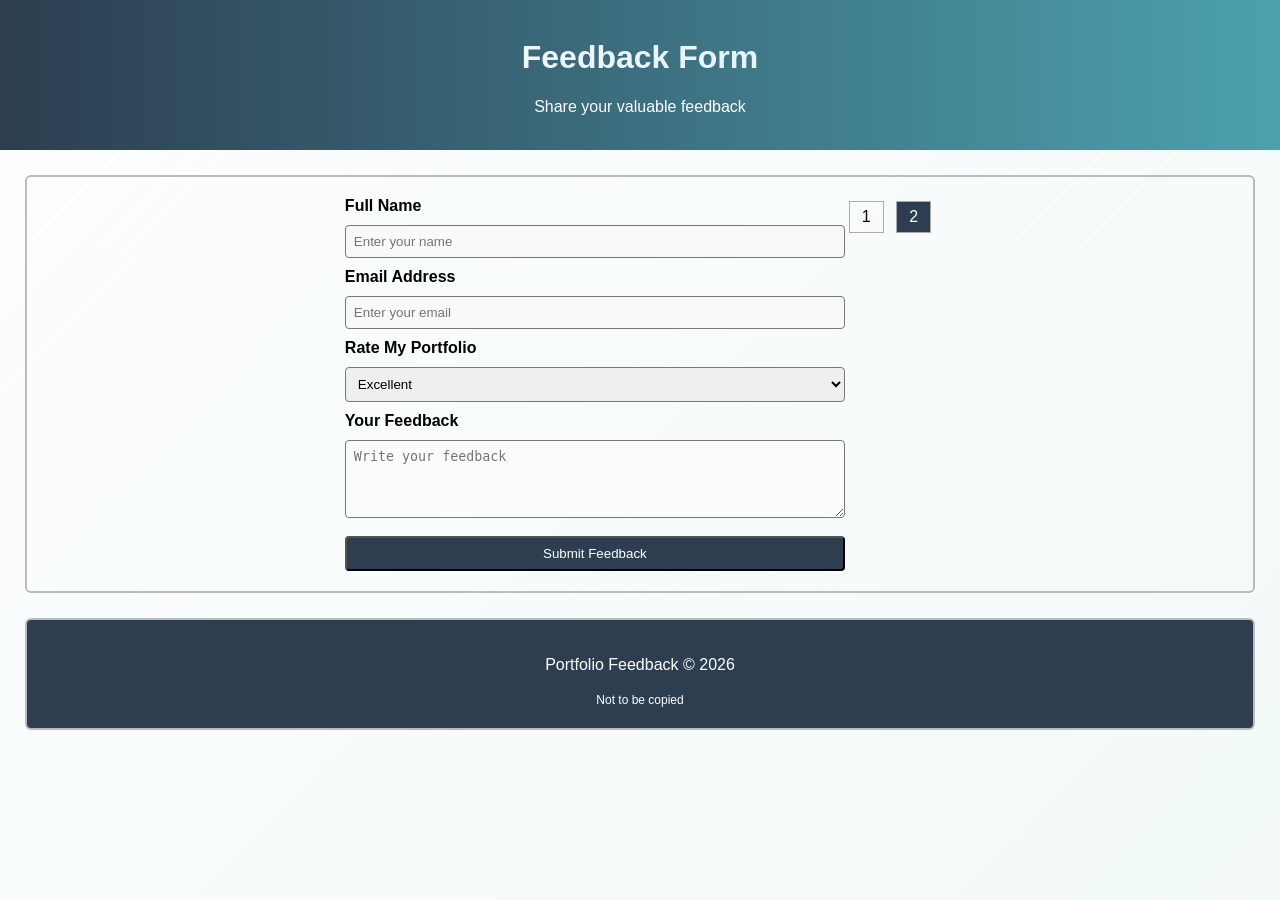
==== feedback.html @ 77aba7c2 "second commit" ====
<!DOCTYPE html>
<html>
<head>
    <meta name="viewport" content="width=device-width, initial-scale=1.0">
    <title>Feedback Form</title>
    <link rel="stylesheet" href="style.css">
</head>

<body>

<header>
    <h1>Feedback Form</h1>
    <p class="tagline">Share your valuable feedback</p>
</header>

<section class="feedback-section">

    <form class="feedback-form">

        <label for="name">Full Name</label>
        <input type="text" id="name" name="name" placeholder="Enter your name" required>

        <label for="email">Email Address</label>
        <input type="email" id="email" name="email" placeholder="Enter your email" required>

        <label for="rating">Rate My Portfolio</label>
        <select id="rating" name="rating">
            <option>Excellent</option>
            <option>Very Good</option>
            <option>Good</option>
            <option>Average</option>
        </select>

        <label for="message">Your Feedback</label>
        <textarea id="message" rows="4" placeholder="Write your feedback"></textarea>

        <button type="submit" class="btn">Submit Feedback</button>

    </form>

    <!-- Pagination -->
    <div class="pagination">
        <a href="index.html">1</a>
        <a href="#" class="active">2</a>
    </div>

</section>

<footer>
    <p>Portfolio Feedback © 2026</p>
</footer>

</body>
</html>
---- style.css ----
:root {
    --main: #2c3e50;
    --accent: #34495e;
    --bg: #f4f1ee;
}

/* ELEMENT SELECTOR */
body {
    margin: 0;
    font-family: Verdana, sans-serif;
    background: linear-gradient(-45deg, #f4f1ee, #e8f6f3, #fdfefe);
    background-size: 400% 400%;
    animation: gradientMove 10s infinite;
}

/* HEADER */
header {
    background: linear-gradient(to right, #2c3e50, #4ca1af);
    color: white;
    text-align: center;
    padding: 18px;
    animation: fadeIn 1.2s ease-in;
}

header h1 {
    background: linear-gradient(90deg, #ffffff, #d6eaf8);
    -webkit-background-clip: text;
    -webkit-text-fill-color: transparent;
}

/* NAVIGATION */
.menu {
    list-style: none;
    padding: 0;
}

.menu li {
    display: inline-block;
    margin: 8px;
    padding: 6px 10px;
}

.menu a {
    color: white;
    text-decoration: none;
    font-weight: bold;
    transition: 0.3s;
}

.menu a:hover {
    background: var(--accent);
    padding: 6px 10px;
    border-radius: 4px;
}

.menu a.active {
    border-bottom: 2px solid white;
}

/* GROUP SELECTOR */
section, footer {
    margin: 25px;
    padding: 20px;
    border: 2px solid #bbb;
    border-radius: 6px;
    animation: slideUp 0.8s ease;
}

/* IMAGE FLOAT */
.photo {
    float: left;
    width: 140px;
    border: 3px solid black;
    border-radius: 50%;
    margin: 10px 15px 10px 0;
}

.card img {
    width: 100%;
    transition: 0.3s;
}

.card:hover img {
    transform: scale(1.05);
}

/* CLEAR FLOAT */
.bio::after {
    content: "";
    display: block;
    clear: both;
}

/* SKILLS */
.skills li {
    background: radial-gradient(circle, #d6eaf8, #aed6f1);
    margin: 6px;
    padding: 8px;
}

/* PROJECT CARDS */
.card {
    padding: 15px;
    border-radius: 6px;
    transition: 0.3s;
    background: white;
    margin-bottom: 12px;
}

.card:hover {
    transform: scale(1.05) translateY(-3px);
    box-shadow: 0 6px 14px rgba(0,0,0,0.2);
}

.card {
    position: relative;
}

.overlay {
    position: absolute;
    top: 0;
    left: 0;
    width: 100%;
    height: 100%;
    background: rgba(0,0,0,0.6);
    color: white;
    display: flex;
    align-items: center;
    justify-content: center;
    opacity: 0;
    transition: 0.4s;
}

.card:hover .overlay {
    opacity: 1;
}

/* FORM BUTTON */
.btn {
    display: inline-block;
    padding: 8px 14px;
    background: var(--main);
    color: white;
    text-decoration: none;
    border-radius: 4px;
    margin-top: 8px;
}

.btn:hover {
    transform: scale(1.05);
}

/* PAGINATION */
.pagination a {
    display: inline-block;
    padding: 6px 12px;
    margin: 4px;
    border: 1px solid #aaa;
    text-decoration: none;
    color: black;
}

.pagination a.active {
    background: var(--main);
    color: white;
}

.pagination a:hover {
    background: #ddd;
}

/* PSEUDO CLASSES */
.skills li:first-child { font-weight: bold; }
.skills li:last-child { font-style: italic; }
.skills li:nth-child(3) { background: #aed6f1; }

/* FOOTER */
footer {
    background: var(--main);
    color: white;
    text-align: center;
}

/* RESPONSIVE */
@media (max-width: 768px) {
    .menu li { display: block; }
    .photo { float: none; display: block; margin: auto; }
}

@media (max-width: 480px) {
    .card { width: 100%; }
}

/* FLEXBOX FOR SKILLS & PROJECTS */
   
.skills {
    display: flex;
    flex-wrap: wrap;
    gap: 8px;
}

.card {
    display: block; 
}

#work {
    display: grid;
    grid-template-columns: repeat(auto-fit, minmax(250px, 1fr));
    gap: 14px;
}

/* OVERFLOW PROPERTY (portfolio use) */
.bio {
    max-height: 120px;
    overflow: auto;   
}

/* CHILD SELECTOR */
#abilities > h2 {
    text-decoration: underline;
}

/* ADJACENT SIBLING SELECTOR */
h3 + p {
    color: #333;
}

/* GENERAL SIBLING SELECTOR */
h2 ~ p {
    line-height: 1.5;
}

/* ATTRIBUTE SELECTORS (FORM) */
input[type="text"],
input[type="email"] {
    border: 1px solid #555;
}

/* FORM FOCUS EFFECT */
input:focus, textarea:focus {
    outline: none;
    border: 2px solid var(--main);
}

/* PSEUDO ELEMENTS */
h2::before {
    content: "• ";
    color: var(--main);
}

.bio::first-letter {
    font-size: 22px;
    font-weight: bold;
}

.bio::first-line {
    font-style: italic;
}

footer::after {
    content: "Not to be copied";
    font-size: 12px;
}

/* FEEDBACK PAGE STYLING */

.feedback-section {
    display: flex;              
    justify-content: center;
}

.feedback-form {
    width: 100%;
    max-width: 500px;
    display: flex;
    flex-direction: column;
    gap: 10px;
}

/* CHILD SELECTOR */
.feedback-form > label {
    font-weight: bold;
}

/* ATTRIBUTE SELECTORS */
input[type="text"],
input[type="email"],
select,
textarea {
    padding: 8px;
    border-radius: 4px;
    border: 1px solid #777;
}

/* FOCUS PSEUDO CLASS */
input:focus,
textarea:focus,
select:focus {
    outline: none;
    border: 2px solid var(--main);
}

/* ADJACENT SIBLING */
label + input {
    background: #f9f9f9;
}

/* GENERAL SIBLING */
input ~ textarea {
    background: #fcfcfc;
}

/* PSEUDO ELEMENT */
.feedback-section h2::before {
    content: "✉ ";
}

/* RESPONSIVE */
@media (max-width: 768px) {
    .feedback-form {
        width: 95%;
    }
}

/* GRID MAIN LAYOUT */
main {
    display: grid;
    grid-template-areas:
        "header"
        "about"
        "skills"
        "projects"
        "contact"
        "footer";
    gap: 12px;
}

header { grid-area: header; }
#intro { grid-area: about; }
#abilities { grid-area: skills; }
#work { grid-area: projects; }
#reach { grid-area: contact; }
footer { grid-area: footer; }

@keyframes fadeIn {
    from { opacity: 0; }
    to { opacity: 1; }
}

@keyframes slideUp {
    from { transform: translateY(30px); opacity: 0; }
    to { transform: translateY(0); opacity: 1; }
}

@keyframes gradientMove {
    0% { background-position: 0% 50%; }
    50% { background-position: 100% 50%; }
    100% { background-position: 0% 50%; }
}

.progress {
    background: #ddd;
    border-radius: 4px;
    overflow: hidden;
    margin: 6px 0;
}

.bar {
    height: 18px;
    background: linear-gradient(to right, #2c3e50, #4ca1af);
    width: 0;
    animation: fillBar 2s forwards;
}

.html { width: 90%; }
.python { width: 80%; }

@keyframes fillBar {
    from { width: 0; }
}

@media (max-width: 992px) {
    #work { grid-template-columns: repeat(2, 1fr); }
}

@media (max-width: 600px) {
    #work { grid-template-columns: 1fr; }
    .menu li { display: block; }
}
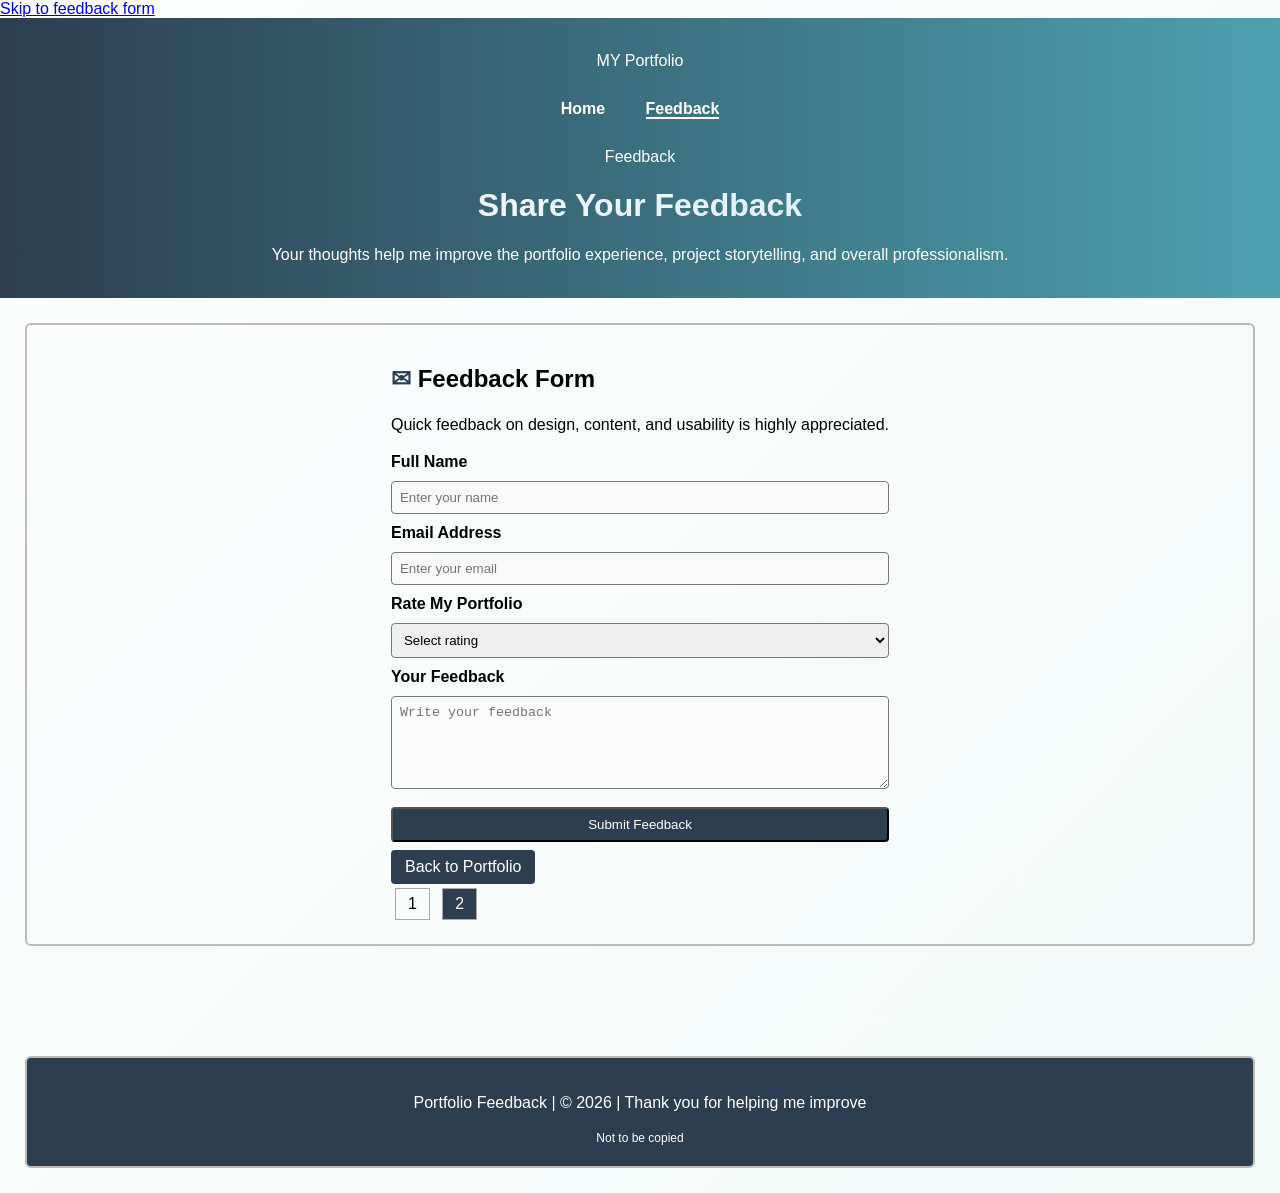
==== commit 207c6433: "Update feedback.html" ====
--- a/feedback.html
+++ b/feedback.html
@@ -1,54 +1,88 @@
 <!DOCTYPE html>
-<html>
+<html lang="en">
 <head>
+    <meta charset="UTF-8">
     <meta name="viewport" content="width=device-width, initial-scale=1.0">
-    <title>Feedback Form</title>
+    <meta name="description" content="Feedback page for Mehul Kumar's portfolio.">
+    <meta name="theme-color" content="#0b1220">
+    <title>Portfolio Feedback | Mehul Kumar</title>
+    <link rel="preconnect" href="https://fonts.googleapis.com">
+    <link rel="preconnect" href="https://fonts.gstatic.com" crossorigin>
+    <link href="https://fonts.googleapis.com/css2?family=Cormorant+Garamond:wght@500;600;700&family=Manrope:wght@400;500;600;700;800&display=swap" rel="stylesheet">
     <link rel="stylesheet" href="style.css">
 </head>
+<body>
+<a class="skip-link" href="#feedback-main">Skip to feedback form</a>
 
-<body>
+<header class="hero hero-compact panel">
+    <div class="top-bar">
+        <p class="brand">MY Portfolio</p>
 
-<header>
-    <h1>Feedback Form</h1>
-    <p class="tagline">Share your valuable feedback</p>
+        <nav aria-label="Feedback page navigation">
+            <ul class="menu">
+                <li><a href="index.html">Home</a></li>
+                <li><a href="#" class="active">Feedback</a></li>
+            </ul>
+        </nav>
+    </div>
+
+    <div class="hero-grid">
+        <div class="hero-copy">
+            <p class="eyebrow">Feedback</p>
+            <h1>Share Your Feedback</h1>
+            <p class="lead">
+                Your thoughts help me improve the portfolio experience, project storytelling, and overall professionalism.
+            </p>
+        </div>
+    </div>
 </header>
 
-<section class="feedback-section">
+<main id="feedback-main">
+    <section class="feedback-section panel">
+        <div>
+            <div class="section-head">
+                <h2>Feedback Form</h2>
+                <p>Quick feedback on design, content, and usability is highly appreciated.</p>
+            </div>
 
-    <form class="feedback-form">
+            <form class="feedback-form" action="#" method="post">
+                <label for="name">Full Name</label>
+                <input type="text" id="name" name="name" placeholder="Enter your name" required>
 
-        <label for="name">Full Name</label>
-        <input type="text" id="name" name="name" placeholder="Enter your name" required>
+                <label for="email">Email Address</label>
+                <input type="email" id="email" name="email" placeholder="Enter your email" required>
 
-        <label for="email">Email Address</label>
-        <input type="email" id="email" name="email" placeholder="Enter your email" required>
+                <label for="rating">Rate My Portfolio</label>
+                <select id="rating" name="rating" required>
+                    <option value="">Select rating</option>
+                    <option value="excellent">Excellent</option>
+                    <option value="very-good">Very Good</option>
+                    <option value="good">Good</option>
+                    <option value="average">Average</option>
+                </select>
 
-        <label for="rating">Rate My Portfolio</label>
-        <select id="rating" name="rating">
-            <option>Excellent</option>
-            <option>Very Good</option>
-            <option>Good</option>
-            <option>Average</option>
-        </select>
+                <label for="message">Your Feedback</label>
+                <textarea id="message" name="message" rows="5" placeholder="Write your feedback" required></textarea>
 
-        <label for="message">Your Feedback</label>
-        <textarea id="message" rows="4" placeholder="Write your feedback"></textarea>
+                <button type="submit" class="btn">Submit Feedback</button>
+            </form>
+            <div class="feedback-actions">
+                <a href="index.html" class="btn btn-secondary">Back to Portfolio</a>
+                <div class="pagination" aria-label="Page navigation">
+                    <a href="index.html">1</a>
+                    <a href="#" class="active">2</a>
+                </div>
+            </div>
+        </div>
+    </section>
+</main>
 
-        <button type="submit" class="btn">Submit Feedback</button>
-
-    </form>
-
-    <!-- Pagination -->
-    <div class="pagination">
-        <a href="index.html">1</a>
-        <a href="#" class="active">2</a>
-    </div>
-
-</section>
-
-<footer>
-    <p>Portfolio Feedback © 2026</p>
+<footer class="panel">
+    <p>Portfolio Feedback | &copy; <span id="year">2026</span> | Thank you for helping me improve</p>
 </footer>
 
+<script>
+    document.getElementById("year").textContent = new Date().getFullYear();
+</script>
 </body>
-</html>+</html>
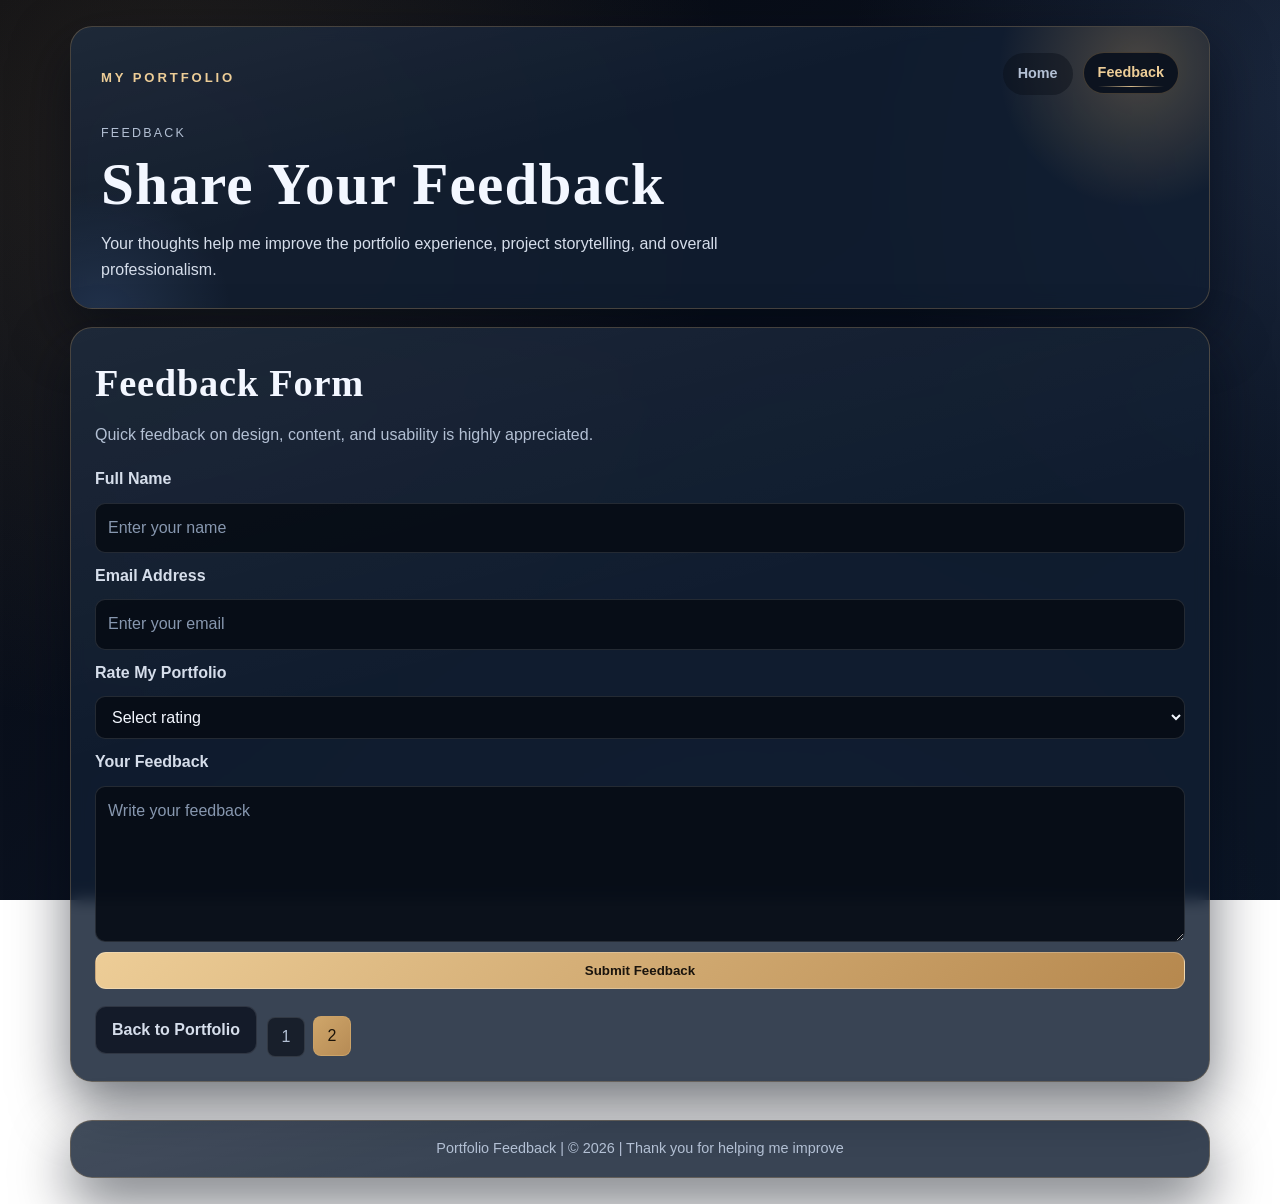
==== commit aa855eed: "Enhance portfolio: add JS interactivity, responsive nav, mobile menu, and new project cards (AURELIA" ====
--- a/feedback.html
+++ b/feedback.html
@@ -18,7 +18,9 @@
     <div class="top-bar">
         <p class="brand">MY Portfolio</p>
 
-        <nav aria-label="Feedback page navigation">
+        <button class="nav-toggle" aria-controls="primary-nav" aria-expanded="false" aria-label="Open navigation">☰</button>
+
+        <nav id="primary-nav" aria-label="Feedback page navigation">
             <ul class="menu">
                 <li><a href="index.html">Home</a></li>
                 <li><a href="#" class="active">Feedback</a></li>
@@ -84,5 +86,6 @@
 <script>
     document.getElementById("year").textContent = new Date().getFullYear();
 </script>
+<script src="script.js"></script>
 </body>
 </html>
--- a/style.css
+++ b/style.css
@@ -1,389 +1,927 @@
 :root {
-    --main: #2c3e50;
-    --accent: #34495e;
-    --bg: #f4f1ee;
-}
-
-/* ELEMENT SELECTOR */
+    --bg-950: #05080f;
+    --bg-900: #0b1220;
+    --bg-850: #101a2b;
+    --panel: rgba(18, 31, 50, 0.83);
+    --panel-solid: #13213a;
+    --text-100: #f3f7ff;
+    --text-200: #d6deeb;
+    --text-300: #b3c0d4;
+    --text-400: #8c9bb2;
+    --accent: #cfa66a;
+    --accent-strong: #edcd97;
+    --line: rgba(207, 166, 106, 0.28);
+    --line-soft: rgba(243, 247, 255, 0.12);
+    --shadow: 0 24px 56px rgba(2, 8, 18, 0.56);
+    --radius-lg: 22px;
+    --radius-md: 14px;
+}
+
+*,
+*::before,
+*::after {
+    box-sizing: border-box;
+}
+
+html,
 body {
     margin: 0;
-    font-family: Verdana, sans-serif;
-    background: linear-gradient(-45deg, #f4f1ee, #e8f6f3, #fdfefe);
-    background-size: 400% 400%;
-    animation: gradientMove 10s infinite;
-}
-
-/* HEADER */
-header {
-    background: linear-gradient(to right, #2c3e50, #4ca1af);
-    color: white;
-    text-align: center;
-    padding: 18px;
-    animation: fadeIn 1.2s ease-in;
-}
-
-header h1 {
-    background: linear-gradient(90deg, #ffffff, #d6eaf8);
-    -webkit-background-clip: text;
-    -webkit-text-fill-color: transparent;
-}
-
-/* NAVIGATION */
-.menu {
-    list-style: none;
     padding: 0;
 }
 
-.menu li {
-    display: inline-block;
-    margin: 8px;
-    padding: 6px 10px;
-}
-
-.menu a {
-    color: white;
+html {
+    scroll-behavior: smooth;
+}
+
+body {
+    min-height: 100vh;
+    font-family: "Manrope", sans-serif;
+    color: var(--text-100);
+    line-height: 1.65;
+    background:
+        radial-gradient(circle at 10% 14%, rgba(207, 166, 106, 0.14), transparent 35%),
+        radial-gradient(circle at 88% 8%, rgba(87, 122, 176, 0.21), transparent 30%),
+        radial-gradient(circle at 48% 96%, rgba(17, 30, 53, 0.82), transparent 42%),
+        linear-gradient(145deg, var(--bg-950), var(--bg-900) 46%, #0b1728 100%);
+    background-attachment: fixed;
+    background-size: 120% 120%;
+    animation: bgFloat 18s ease-in-out infinite alternate;
+}
+
+img {
+    max-width: 100%;
+    display: block;
+}
+
+a {
+    color: inherit;
     text-decoration: none;
-    font-weight: bold;
-    transition: 0.3s;
-}
-
-.menu a:hover {
-    background: var(--accent);
-    padding: 6px 10px;
-    border-radius: 4px;
-}
-
-.menu a.active {
-    border-bottom: 2px solid white;
-}
-
-/* GROUP SELECTOR */
-section, footer {
-    margin: 25px;
-    padding: 20px;
-    border: 2px solid #bbb;
-    border-radius: 6px;
-    animation: slideUp 0.8s ease;
-}
-
-/* IMAGE FLOAT */
-.photo {
-    float: left;
-    width: 140px;
-    border: 3px solid black;
-    border-radius: 50%;
-    margin: 10px 15px 10px 0;
-}
-
-.card img {
-    width: 100%;
-    transition: 0.3s;
-}
-
-.card:hover img {
-    transform: scale(1.05);
-}
-
-/* CLEAR FLOAT */
-.bio::after {
+}
+
+.skip-link {
+    position: absolute;
+    top: -80px;
+    left: 14px;
+    z-index: 100;
+    padding: 10px 14px;
+    border-radius: 10px;
+    background: #f5f7fd;
+    color: #121826;
+    font-weight: 700;
+}
+
+.skip-link:focus {
+    top: 10px;
+}
+
+main,
+header,
+footer {
+    width: min(1140px, 92vw);
+    margin: 0 auto;
+}
+
+main {
+    display: grid;
+    gap: 18px;
+    margin-top: 18px;
+    padding-bottom: 38px;
+}
+
+.panel {
+    border: 1px solid var(--line);
+    border-radius: var(--radius-lg);
+    background: linear-gradient(165deg, rgba(255, 255, 255, 0.05), transparent 42%), var(--panel);
+    backdrop-filter: blur(8px);
+    box-shadow: var(--shadow);
+    animation: riseIn 0.7s ease both;
+    transition: transform 0.26s ease, border-color 0.26s ease, box-shadow 0.26s ease;
+}
+
+section.panel:hover,
+footer.panel:hover {
+    transform: translateY(-3px);
+    border-color: rgba(207, 166, 106, 0.4);
+    box-shadow: 0 30px 68px rgba(2, 8, 18, 0.62);
+}
+
+.hero {
+    margin-top: 26px;
+    padding: 26px 30px 34px;
+    position: relative;
+    overflow: hidden;
+    isolation: isolate;
+}
+
+.hero::before {
     content: "";
-    display: block;
-    clear: both;
-}
-
-/* SKILLS */
-.skills li {
-    background: radial-gradient(circle, #d6eaf8, #aed6f1);
-    margin: 6px;
-    padding: 8px;
-}
-
-/* PROJECT CARDS */
-.card {
-    padding: 15px;
-    border-radius: 6px;
-    transition: 0.3s;
-    background: white;
-    margin-bottom: 12px;
-}
-
-.card:hover {
-    transform: scale(1.05) translateY(-3px);
-    box-shadow: 0 6px 14px rgba(0,0,0,0.2);
-}
-
-.card {
-    position: relative;
-}
-
-.overlay {
     position: absolute;
-    top: 0;
-    left: 0;
-    width: 100%;
-    height: 100%;
-    background: rgba(0,0,0,0.6);
-    color: white;
+    width: 320px;
+    height: 320px;
+    right: -90px;
+    top: -120px;
+    background: radial-gradient(circle, rgba(207, 166, 106, 0.3), transparent 62%);
+    z-index: -1;
+}
+
+.hero::after {
+    content: "";
+    position: absolute;
+    width: 280px;
+    height: 280px;
+    left: -110px;
+    bottom: -150px;
+    background: radial-gradient(circle, rgba(86, 120, 175, 0.24), transparent 66%);
+    z-index: -1;
+}
+
+.hero-compact {
+    padding-bottom: 24px;
+}
+
+.hero-compact .hero-grid {
+    margin-top: 20px;
+    grid-template-columns: 1fr;
+    gap: 12px;
+}
+
+.hero-compact .lead {
+    max-width: 70ch;
+}
+
+.top-bar {
     display: flex;
     align-items: center;
+    justify-content: space-between;
+    gap: 16px;
+    flex-wrap: wrap;
+}
+
+.brand {
+    margin: 0;
+    font-size: 0.82rem;
+    font-weight: 800;
+    text-transform: uppercase;
+    letter-spacing: 0.22em;
+    color: var(--accent-strong);
+}
+
+.menu {
+    margin: 0;
+    padding: 0;
+    list-style: none;
+    display: flex;
+    gap: 10px;
+    flex-wrap: wrap;
+}
+
+.nav-toggle {
+    display: none;
+    background: transparent;
+    border: 1px solid transparent;
+    color: var(--text-100);
+    padding: 8px 10px;
+    border-radius: 10px;
+    font-size: 1.05rem;
+    cursor: pointer;
+}
+
+.menu a {
+    display: inline-block;
+    position: relative;
+    overflow: hidden;
+    padding: 8px 14px;
+    border-radius: 999px;
+    border: 1px solid transparent;
+    color: var(--text-300);
+    background: rgba(9, 14, 24, 0.46);
+    font-size: 0.9rem;
+    font-weight: 600;
+    transition: transform 0.2s ease, color 0.2s ease, border-color 0.2s ease, background 0.2s ease;
+}
+
+.menu a::after {
+    content: "";
+    position: absolute;
+    left: 14px;
+    right: 14px;
+    bottom: 6px;
+    height: 1px;
+    background: linear-gradient(90deg, transparent, rgba(237, 205, 151, 0.9), transparent);
+    transform: scaleX(0);
+    transform-origin: center;
+    transition: transform 0.24s ease;
+}
+
+.menu a:hover,
+.menu a.active {
+    color: var(--accent-strong);
+    border-color: var(--line);
+    background: rgba(10, 17, 30, 0.94);
+    transform: translateY(-1px);
+}
+
+.menu a:hover::after,
+.menu a.active::after {
+    transform: scaleX(1);
+}
+
+.hero-grid {
+    margin-top: 28px;
+    display: grid;
+    grid-template-columns: 1.35fr 0.85fr;
+    gap: 28px;
+    align-items: center;
+}
+
+h1,
+h2,
+h3 {
+    margin: 0;
+    font-family: "Cormorant Garamond", serif;
+    letter-spacing: 0.02em;
+}
+
+.hero-copy h1 {
+    font-size: clamp(2.35rem, 6vw, 3.7rem);
+    line-height: 1.03;
+    margin-top: 10px;
+}
+
+.eyebrow {
+    margin: 0;
+    font-size: 0.78rem;
+    text-transform: uppercase;
+    letter-spacing: 0.18em;
+    color: var(--text-300);
+}
+
+.lead {
+    margin: 16px 0 0;
+    color: var(--text-200);
+    max-width: 62ch;
+}
+
+.hero-actions {
+    margin-top: 22px;
+    display: flex;
+    gap: 10px;
+    flex-wrap: wrap;
+}
+
+.btn {
+    display: inline-flex;
+    align-items: center;
     justify-content: center;
+    position: relative;
+    overflow: hidden;
+    isolation: isolate;
+    padding: 10px 16px;
+    border-radius: 11px;
+    border: 1px solid rgba(255, 255, 255, 0.24);
+    background: linear-gradient(135deg, var(--accent-strong), #b6884e);
+    color: #1a140d;
+    font-weight: 800;
+    transition: transform 0.2s ease, filter 0.2s ease;
+}
+
+.btn::after {
+    content: "";
+    position: absolute;
+    top: -160%;
+    left: -40%;
+    width: 38%;
+    height: 420%;
+    background: linear-gradient(90deg, transparent, rgba(255, 255, 255, 0.45), transparent);
+    transform: rotate(24deg);
     opacity: 0;
-    transition: 0.4s;
-}
-
-.card:hover .overlay {
-    opacity: 1;
-}
-
-/* FORM BUTTON */
-.btn {
-    display: inline-block;
-    padding: 8px 14px;
-    background: var(--main);
-    color: white;
-    text-decoration: none;
-    border-radius: 4px;
-    margin-top: 8px;
+    transition: transform 0.45s ease, opacity 0.45s ease;
+    pointer-events: none;
 }
 
 .btn:hover {
-    transform: scale(1.05);
-}
-
-/* PAGINATION */
-.pagination a {
-    display: inline-block;
-    padding: 6px 12px;
-    margin: 4px;
-    border: 1px solid #aaa;
-    text-decoration: none;
-    color: black;
-}
-
-.pagination a.active {
-    background: var(--main);
-    color: white;
-}
-
-.pagination a:hover {
-    background: #ddd;
-}
-
-/* PSEUDO CLASSES */
-.skills li:first-child { font-weight: bold; }
-.skills li:last-child { font-style: italic; }
-.skills li:nth-child(3) { background: #aed6f1; }
-
-/* FOOTER */
-footer {
-    background: var(--main);
-    color: white;
+    transform: translateY(-2px);
+    filter: brightness(1.06);
+}
+
+.btn:hover::after {
+    opacity: 0.75;
+    transform: translateX(320%) rotate(24deg);
+}
+
+.btn-secondary {
+    background: rgba(14, 22, 36, 0.86);
+    border-color: var(--line-soft);
+    color: var(--text-200);
+    font-weight: 700;
+}
+
+.btn-secondary:hover {
+    border-color: var(--line);
+    color: var(--accent-strong);
+}
+
+.quick-stats {
+    margin: 22px 0 0;
+    padding: 0;
+    list-style: none;
+    display: flex;
+    gap: 10px;
+    flex-wrap: wrap;
+}
+
+.quick-stats li {
+    min-width: 140px;
+    flex: 1;
+    padding: 12px;
+    border-radius: 12px;
+    border: 1px solid var(--line-soft);
+    background: linear-gradient(160deg, rgba(12, 19, 31, 0.92), rgba(18, 29, 46, 0.7));
+    transition: transform 0.24s ease, border-color 0.24s ease, box-shadow 0.24s ease;
+}
+
+.quick-stats li:hover {
+    transform: translateY(-4px);
+    border-color: rgba(207, 166, 106, 0.5);
+    box-shadow: 0 12px 24px rgba(0, 0, 0, 0.25);
+}
+
+.stat-value {
+    display: block;
+    font-family: "Cormorant Garamond", serif;
+    font-size: 1.7rem;
+    line-height: 1;
+    color: var(--accent-strong);
+}
+
+.stat-label {
+    display: block;
+    margin-top: 4px;
+    color: var(--text-300);
+    font-size: 0.78rem;
+    text-transform: uppercase;
+    letter-spacing: 0.08em;
+}
+
+.hero-photo-wrap {
+    display: grid;
+    gap: 14px;
+}
+
+.photo {
+    width: min(290px, 100%);
+    aspect-ratio: 1 / 1;
+    margin: 0 auto;
+    border-radius: 26px;
+    object-fit: cover;
+    border: 1px solid rgba(207, 166, 106, 0.52);
+    box-shadow: 0 18px 40px rgba(0, 0, 0, 0.4);
+}
+
+.photo-note {
+    margin: 0;
     text-align: center;
-}
-
-/* RESPONSIVE */
-@media (max-width: 768px) {
-    .menu li { display: block; }
-    .photo { float: none; display: block; margin: auto; }
-}
-
-@media (max-width: 480px) {
-    .card { width: 100%; }
-}
-
-/* FLEXBOX FOR SKILLS & PROJECTS */
-   
-.skills {
+    color: var(--text-300);
+    font-size: 0.9rem;
+}
+
+section.panel {
+    padding: 24px;
+}
+
+.section-head {
+    display: grid;
+    gap: 7px;
+    margin-bottom: 18px;
+}
+
+.section-head h2 {
+    font-size: clamp(1.8rem, 4vw, 2.4rem);
+    font-weight: 600;
+}
+
+.section-head p {
+    margin: 0;
+    color: var(--text-300);
+}
+
+.about-grid {
+    display: grid;
+    grid-template-columns: 1.1fr 0.9fr;
+    gap: 14px;
+}
+
+.about-card,
+.skill-card,
+.project-card,
+.highlight-card,
+.contact-card {
+    padding: 18px;
+    border-radius: var(--radius-md);
+    border: 1px solid var(--line-soft);
+    background: linear-gradient(175deg, rgba(18, 28, 45, 0.92), rgba(16, 24, 39, 0.88));
+    transition: transform 0.24s ease, border-color 0.24s ease, box-shadow 0.24s ease;
+}
+
+.about-card:hover,
+.skill-card:hover,
+.highlight-card:hover,
+.contact-card:hover {
+    transform: translateY(-3px);
+    border-color: rgba(207, 166, 106, 0.34);
+    box-shadow: 0 14px 28px rgba(0, 0, 0, 0.22);
+}
+
+.about-card h3,
+.skill-card h3,
+.project-card h3,
+.highlight-card h3,
+.contact-card h3 {
+    font-size: 1.45rem;
+    margin-bottom: 8px;
+}
+
+.about-card p,
+.skill-card p,
+.project-card p,
+.highlight-card p,
+.contact-card p {
+    margin: 0 0 10px;
+    color: var(--text-300);
+}
+
+.timeline {
+    margin: 0;
+    padding: 0;
+    list-style: none;
+    display: grid;
+    gap: 12px;
+}
+
+.timeline li {
+    padding-left: 12px;
+    border-left: 2px solid rgba(207, 166, 106, 0.36);
+}
+
+.timeline li strong {
+    display: block;
+    font-size: 0.96rem;
+    color: var(--text-200);
+}
+
+.timeline li span {
+    display: block;
+    margin-top: 2px;
+    color: var(--text-400);
+    font-size: 0.85rem;
+}
+
+.list-clean {
+    margin: 0;
+    padding: 0;
+    list-style: none;
+    display: grid;
+    gap: 10px;
+}
+
+.list-clean li {
+    position: relative;
+    padding-left: 18px;
+    color: var(--text-300);
+}
+
+.list-clean li::before {
+    content: "";
+    width: 8px;
+    height: 8px;
+    border-radius: 50%;
+    background: var(--accent);
+    position: absolute;
+    left: 0;
+    top: 0.58em;
+}
+
+.skill-grid {
+    display: grid;
+    grid-template-columns: repeat(3, minmax(0, 1fr));
+    gap: 14px;
+}
+
+.meter {
+    width: 100%;
+    height: 10px;
+    border-radius: 999px;
+    background: rgba(7, 11, 18, 0.86);
+    border: 1px solid var(--line-soft);
+    overflow: hidden;
+    margin: 12px 0 6px;
+}
+
+.meter span {
+    display: block;
+    height: 100%;
+    border-radius: inherit;
+    background: linear-gradient(90deg, #8e6841, var(--accent-strong));
+    box-shadow: 0 0 12px rgba(207, 166, 106, 0.5);
+    animation: fillIn 1.5s ease;
+    transition: filter 0.24s ease;
+}
+
+.skill-card:hover .meter span {
+    filter: brightness(1.1);
+}
+
+.pill-list {
+    margin: 10px 0 0;
+    padding: 0;
+    list-style: none;
     display: flex;
     flex-wrap: wrap;
     gap: 8px;
 }
 
-.card {
-    display: block; 
-}
-
-#work {
-    display: grid;
-    grid-template-columns: repeat(auto-fit, minmax(250px, 1fr));
+.pill-list li {
+    padding: 6px 11px;
+    border-radius: 999px;
+    border: 1px solid rgba(207, 166, 106, 0.28);
+    background: rgba(11, 18, 30, 0.9);
+    color: var(--text-200);
+    font-size: 0.82rem;
+    transition: transform 0.2s ease, border-color 0.2s ease;
+}
+
+.pill-list li:hover {
+    transform: translateY(-1px);
+    border-color: rgba(207, 166, 106, 0.54);
+}
+
+.project-grid {
+    display: grid;
+    grid-template-columns: repeat(3, minmax(0, 1fr));
     gap: 14px;
 }
 
-/* OVERFLOW PROPERTY (portfolio use) */
-.bio {
-    max-height: 120px;
-    overflow: auto;   
-}
-
-/* CHILD SELECTOR */
-#abilities > h2 {
-    text-decoration: underline;
-}
-
-/* ADJACENT SIBLING SELECTOR */
-h3 + p {
-    color: #333;
-}
-
-/* GENERAL SIBLING SELECTOR */
-h2 ~ p {
-    line-height: 1.5;
-}
-
-/* ATTRIBUTE SELECTORS (FORM) */
-input[type="text"],
-input[type="email"] {
-    border: 1px solid #555;
-}
-
-/* FORM FOCUS EFFECT */
-input:focus, textarea:focus {
-    outline: none;
-    border: 2px solid var(--main);
-}
-
-/* PSEUDO ELEMENTS */
-h2::before {
-    content: "• ";
-    color: var(--main);
-}
-
-.bio::first-letter {
-    font-size: 22px;
-    font-weight: bold;
-}
-
-.bio::first-line {
-    font-style: italic;
-}
-
-footer::after {
-    content: "Not to be copied";
-    font-size: 12px;
-}
-
-/* FEEDBACK PAGE STYLING */
+.project-card {
+    display: flex;
+    flex-direction: column;
+    justify-content: space-between;
+    position: relative;
+    overflow: hidden;
+    gap: 8px;
+    cursor: pointer;
+    transition: transform 0.24s ease, box-shadow 0.24s ease, border-color 0.24s ease, background 0.24s ease;
+}
+
+.project-card::after {
+    content: "";
+    position: absolute;
+    top: -110px;
+    right: -130px;
+    width: 220px;
+    height: 220px;
+    background: radial-gradient(circle, rgba(237, 205, 151, 0.2), transparent 68%);
+    opacity: 0;
+    transition: opacity 0.28s ease, transform 0.28s ease;
+    transform: scale(0.85);
+    pointer-events: none;
+}
+
+.project-card:hover,
+.project-card:focus-within {
+    transform: translateY(-6px) scale(1.01);
+    border-color: rgba(207, 166, 106, 0.52);
+    box-shadow: 0 16px 30px rgba(0, 0, 0, 0.34);
+    background: linear-gradient(175deg, rgba(24, 37, 57, 0.95), rgba(18, 29, 47, 0.9));
+}
+
+.project-card:hover::after,
+.project-card:focus-within::after {
+    opacity: 1;
+    transform: scale(1);
+}
+
+.project-card:active {
+    transform: translateY(-2px) scale(0.995);
+}
+
+.project-meta {
+    margin: 4px 0 0;
+    padding: 0;
+    list-style: none;
+    display: grid;
+    gap: 4px;
+}
+
+.project-meta li {
+    color: var(--text-300);
+    font-size: 0.92rem;
+}
+
+.project-meta strong {
+    color: var(--text-200);
+}
+
+.text-link {
+    margin-top: 2px;
+    color: var(--accent-strong);
+    font-weight: 700;
+    width: fit-content;
+    border-bottom: 1px solid transparent;
+    transition: color 0.2s ease, border-color 0.2s ease, transform 0.2s ease;
+}
+
+.text-link:hover {
+    border-bottom-color: rgba(237, 205, 151, 0.7);
+}
+
+.project-card:hover .text-link,
+.project-card:focus-within .text-link {
+    color: #ffe0b1;
+    transform: translateX(2px);
+}
+
+.highlight-grid {
+    display: grid;
+    grid-template-columns: repeat(3, minmax(0, 1fr));
+    gap: 12px;
+}
+
+.contact-grid {
+    display: grid;
+    grid-template-columns: repeat(2, minmax(0, 1fr));
+    gap: 14px;
+}
+
+.contact-list {
+    margin: 0;
+    padding: 0;
+    list-style: none;
+}
+
+.contact-list li {
+    display: flex;
+    justify-content: space-between;
+    gap: 10px;
+    padding: 10px 0;
+    border-bottom: 1px dashed rgba(255, 255, 255, 0.15);
+}
+
+.contact-list li:last-child {
+    border-bottom: none;
+}
+
+.contact-list span {
+    color: var(--text-400);
+    font-weight: 600;
+}
+
+.contact-list a,
+.contact-list p {
+    margin: 0;
+    color: var(--text-200);
+    text-align: right;
+}
+
+.pagination {
+    margin-top: 14px;
+    display: flex;
+    gap: 8px;
+    flex-wrap: wrap;
+}
+
+.pagination a {
+    min-width: 38px;
+    text-align: center;
+    padding: 6px 10px;
+    border-radius: 8px;
+    border: 1px solid var(--line-soft);
+    color: var(--text-300);
+    background: rgba(10, 16, 27, 0.7);
+    transition: transform 0.2s ease, border-color 0.2s ease, color 0.2s ease, background 0.2s ease;
+}
+
+.pagination a:hover,
+.pagination a.active {
+    transform: translateY(-1px);
+    color: #1b1309;
+    border-color: rgba(207, 166, 106, 0.8);
+    background: linear-gradient(135deg, var(--accent), #b68b55);
+}
 
 .feedback-section {
-    display: flex;              
-    justify-content: center;
+    padding: 24px;
+    display: grid;
+    grid-template-columns: 1fr;
+    gap: 14px;
+    align-items: start;
 }
 
 .feedback-form {
     width: 100%;
-    max-width: 500px;
-    display: flex;
-    flex-direction: column;
+    display: grid;
     gap: 10px;
 }
 
-/* CHILD SELECTOR */
-.feedback-form > label {
-    font-weight: bold;
-}
-
-/* ATTRIBUTE SELECTORS */
+.feedback-form label {
+    font-weight: 700;
+    color: var(--text-200);
+}
+
 input[type="text"],
 input[type="email"],
 select,
 textarea {
-    padding: 8px;
-    border-radius: 4px;
-    border: 1px solid #777;
-}
-
-/* FOCUS PSEUDO CLASS */
+    width: 100%;
+    padding: 11px 12px;
+    border-radius: 10px;
+    border: 1px solid var(--line-soft);
+    background: rgba(7, 13, 22, 0.9);
+    color: var(--text-100);
+    font: inherit;
+    transition: transform 0.2s ease, border-color 0.2s ease, box-shadow 0.2s ease, background 0.2s ease;
+}
+
+input::placeholder,
+textarea::placeholder {
+    color: #8797af;
+}
+
 input:focus,
 textarea:focus,
 select:focus {
     outline: none;
-    border: 2px solid var(--main);
-}
-
-/* ADJACENT SIBLING */
-label + input {
-    background: #f9f9f9;
-}
-
-/* GENERAL SIBLING */
-input ~ textarea {
-    background: #fcfcfc;
-}
-
-/* PSEUDO ELEMENT */
-.feedback-section h2::before {
-    content: "✉ ";
-}
-
-/* RESPONSIVE */
-@media (max-width: 768px) {
-    .feedback-form {
-        width: 95%;
-    }
-}
-
-/* GRID MAIN LAYOUT */
-main {
-    display: grid;
-    grid-template-areas:
-        "header"
-        "about"
-        "skills"
-        "projects"
-        "contact"
-        "footer";
-    gap: 12px;
-}
-
-header { grid-area: header; }
-#intro { grid-area: about; }
-#abilities { grid-area: skills; }
-#work { grid-area: projects; }
-#reach { grid-area: contact; }
-footer { grid-area: footer; }
-
-@keyframes fadeIn {
-    from { opacity: 0; }
-    to { opacity: 1; }
-}
-
-@keyframes slideUp {
-    from { transform: translateY(30px); opacity: 0; }
-    to { transform: translateY(0); opacity: 1; }
-}
-
-@keyframes gradientMove {
-    0% { background-position: 0% 50%; }
-    50% { background-position: 100% 50%; }
-    100% { background-position: 0% 50%; }
-}
-
-.progress {
-    background: #ddd;
-    border-radius: 4px;
-    overflow: hidden;
-    margin: 6px 0;
-}
-
-.bar {
-    height: 18px;
-    background: linear-gradient(to right, #2c3e50, #4ca1af);
-    width: 0;
-    animation: fillBar 2s forwards;
-}
-
-.html { width: 90%; }
-.python { width: 80%; }
-
-@keyframes fillBar {
-    from { width: 0; }
-}
-
-@media (max-width: 992px) {
-    #work { grid-template-columns: repeat(2, 1fr); }
-}
-
-@media (max-width: 600px) {
-    #work { grid-template-columns: 1fr; }
-    .menu li { display: block; }
-}+    transform: translateY(-1px);
+    border-color: rgba(207, 166, 106, 0.9);
+    box-shadow: 0 0 0 3px rgba(207, 166, 106, 0.14);
+}
+
+textarea {
+    resize: vertical;
+    min-height: 122px;
+}
+
+.feedback-actions {
+    margin-top: 14px;
+    display: flex;
+    gap: 10px;
+    flex-wrap: wrap;
+    align-items: center;
+}
+
+footer.panel {
+    margin-bottom: 26px;
+    padding: 16px 18px;
+    text-align: center;
+    color: var(--text-300);
+    font-size: 0.9rem;
+}
+
+footer p {
+    margin: 0;
+}
+
+@media (max-width: 980px) {
+    .hero-grid,
+    .about-grid,
+    .contact-grid,
+    .feedback-section {
+        grid-template-columns: 1fr;
+    }
+
+    .skill-grid,
+    .project-grid,
+    .highlight-grid {
+        grid-template-columns: repeat(2, minmax(0, 1fr));
+    }
+
+    .hero-photo-wrap {
+        max-width: 350px;
+        margin: 0 auto;
+    }
+
+    .nav-toggle {
+        display: inline-flex;
+        align-items: center;
+        justify-content: center;
+    }
+
+    /* Mobile: hide the inline horizontal menu and present a collapsible panel */
+    .menu {
+        display: none;
+        position: fixed;
+        left: 14px;
+        right: 14px;
+        top: 72px;
+        padding: 12px;
+        border-radius: 12px;
+        flex-direction: column;
+        gap: 8px;
+        background: linear-gradient(175deg, rgba(18, 28, 45, 0.98), rgba(16, 24, 39, 0.96));
+        border: 1px solid var(--line-soft);
+        z-index: 9998;
+    }
+
+    body.nav-open .menu {
+        display: flex;
+    }
+
+    .menu a {
+        width: 100%;
+        padding: 12px 14px;
+        border-radius: 10px;
+    }
+}
+
+@media (max-width: 760px) {
+    main,
+    header,
+    footer {
+        width: min(1140px, 94vw);
+    }
+
+    .hero,
+    section.panel,
+    .feedback-section {
+        padding: 20px;
+    }
+
+    .top-bar {
+        align-items: flex-start;
+    }
+
+    .menu {
+        justify-content: flex-start;
+    }
+
+    .contact-list li {
+        flex-direction: column;
+        align-items: flex-start;
+    }
+
+    .contact-list a,
+    .contact-list p {
+        text-align: left;
+    }
+}
+
+@media (max-width: 560px) {
+    .skill-grid,
+    .project-grid,
+    .highlight-grid {
+        grid-template-columns: 1fr;
+    }
+
+    .menu a {
+        width: 100%;
+        text-align: center;
+    }
+
+    .quick-stats {
+        flex-direction: column;
+    }
+
+    .hero-copy h1 {
+        font-size: clamp(2rem, 10vw, 2.8rem);
+    }
+}
+
+@keyframes riseIn {
+    from {
+        opacity: 0;
+        transform: translateY(16px);
+    }
+
+    to {
+        opacity: 1;
+        transform: translateY(0);
+    }
+}
+
+@keyframes fillIn {
+    from {
+        width: 0;
+    }
+}
+
+@keyframes bgFloat {
+    from {
+        background-position: 0% 0%;
+    }
+
+    to {
+        background-position: 100% 100%;
+    }
+}
+
+@media (prefers-reduced-motion: reduce) {
+    html {
+        scroll-behavior: auto;
+    }
+
+    *,
+    *::before,
+    *::after {
+        animation: none !important;
+        transition: none !important;
+    }
+}
